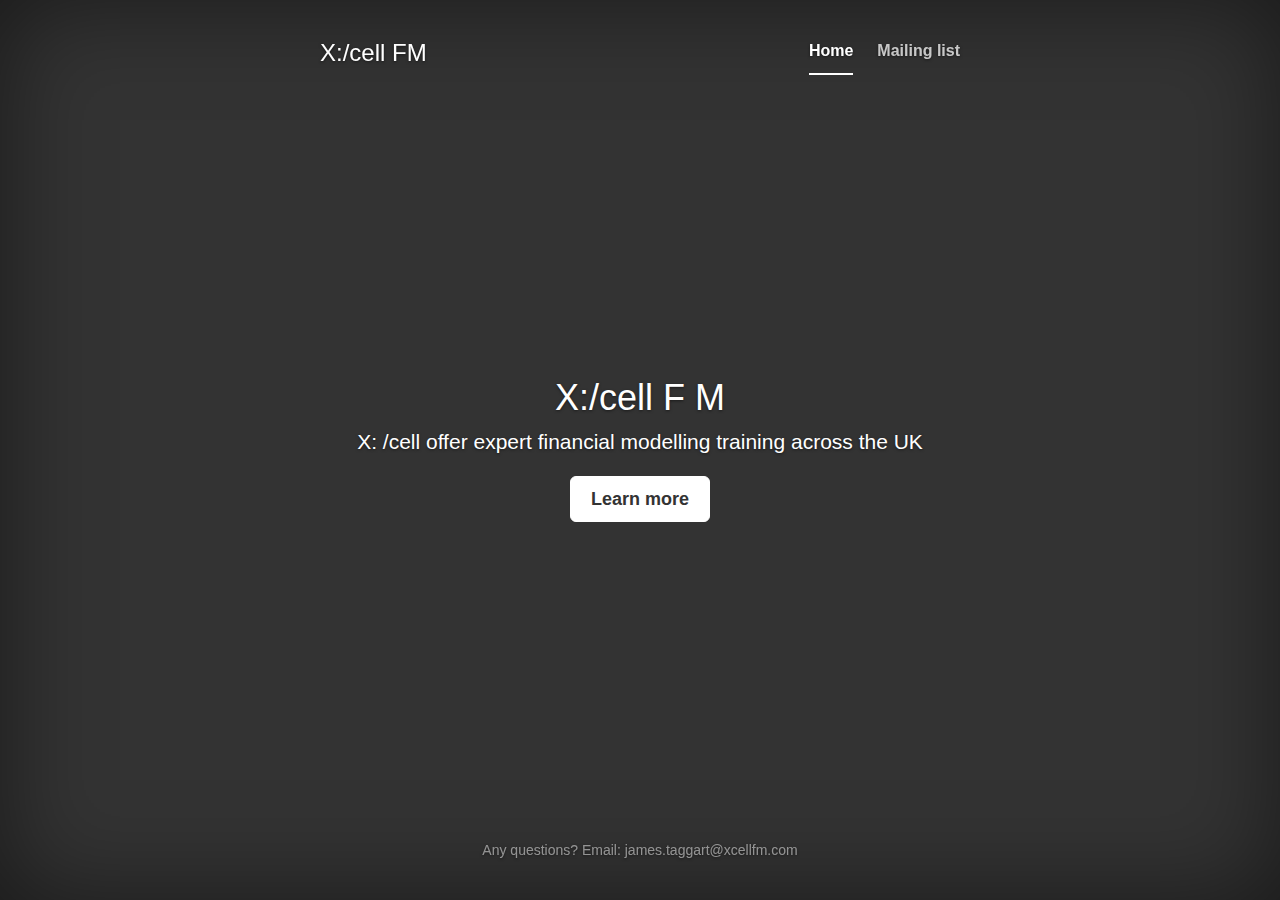
==== index.html @ ba2e3148 "conflicts" ====
<html lang="en" hola_ext_inject="disabled"><head>
    <meta charset="utf-8">
    <meta http-equiv="X-UA-Compatible" content="IE=edge">
    <meta name="viewport" content="width=device-width, initial-scale=1">
    <!-- The above 3 meta tags *must* come first in the head; any other head content must come *after* these tags -->
    <meta name="description" content="">
    <meta name="author" content="">
    <!-- <link rel="icon" href="../../favicon.ico"> -->


    <title>X:/cell F M</title>


    <!-- Bootstrap core CSS -->
    <link href="bootstrap.min.css" rel="stylesheet">

    <!-- Custom styles for this template -->
    <link href="cover.css" rel="stylesheet">

    <!-- Just for debugging purposes. Don't actually copy these 2 lines! -->
    <!--[if lt IE 9]><script src="../../assets/js/ie8-responsive-file-warning.js"></script><![endif]-->
    <!-- <script src="../../assets/js/ie-emulation-modes-warning.js"></script> -->

    <!-- HTML5 shim and Respond.js for IE8 support of HTML5 elements and media queries -->
    <!--[if lt IE 9]>
      <script src="https://oss.maxcdn.com/html5shiv/3.7.2/html5shiv.min.js"></script>
      <script src="https://oss.maxcdn.com/respond/1.4.2/respond.min.js"></script>
    <![endif]-->
  </head>

  <body>

    <div class="site-wrapper">

      <div class="site-wrapper-inner">

        <div class="cover-container">

          <div class="masthead clearfix">
            <div class="inner">
              <h3 class="masthead-brand">X:/cell FM</h3>
              <nav>
                <ul class="nav masthead-nav">
                  <li class="active" id="home"><a href="#">Home</a></li>
                  <li id="contact"><a href="#">Mailing list</a></li>
                </ul>
              </nav>
            </div>
          </div>

          <div class="inner cover">
            <div class="intro">
            <h1 class="cover-heading">X:/cell F M</h1>
            <p class="lead">X: /cell offer expert financial modelling training across the UK</p>
            <p class="lead">
              <a href="#" class="btn btn-lg btn-default">Learn more</a>
            </p>

            </div>


            <div id="mc_embed_signup">
            <form action="//github.us11.list-manage.com/subscribe/post?u=17750a092d2975bb980be937c&amp;id=23b348868a" method="post" id="mc-embedded-subscribe-form" name="mc-embedded-subscribe-form" class="validate" target="_blank" novalidate>
                <div id="mc_embed_signup_scroll">
              <h2>Subscribe to our mailing list</h2>
            <div class="indicates-required"><span class="asterisk">*</span> indicates required</div>
            <div class="mc-field-group">
              <label for="mce-EMAIL">Email Address  <span class="asterisk">*</span>
            </label>
              <input type="email" value="" name="EMAIL" class="required email" id="mce-EMAIL">
            </div>
            <div class="mc-field-group">
              <label for="mce-FNAME">First Name </label>
              <input type="text" value="" name="FNAME" class="" id="mce-FNAME">
            </div>
            <div class="mc-field-group">
              <label for="mce-LNAME">Last Name </label>
              <input type="text" value="" name="LNAME" class="" id="mce-LNAME">
            </div>
              <div id="mce-responses" class="clear">
                <div class="response" id="mce-error-response" style="display:none"></div>
                <div class="response" id="mce-success-response" style="display:none"></div>
              </div>    <!-- real people should not fill this in and expect good things - do not remove this or risk form bot signups-->
                <div style="position: absolute; left: -5000px;"><input type="text" name="b_17750a092d2975bb980be937c_23b348868a" tabindex="-1" value=""></div>
                <div class="clear"><input type="submit" value="Subscribe" name="subscribe" id="mc-embedded-subscribe" class="button"></div>
                </div>
            </form>
          </div>

          </div>

          <div class="mastfoot">
            <div class="inner">
              <p>Any questions? Email: james.taggart@xcellfm.com </p>
            </div>
          </div>

        </div>



      </div>



    </div>



    <script type='text/javascript' src='//s3.amazonaws.com/downloads.mailchimp.com/js/mc-validate.js'></script>
    <!-- <script type='text/javascript'>(function($) {window.fnames = new Array(); window.ftypes = new Array();fnames[0]='EMAIL';ftypes[0]='email';fnames[1]='FNAME';ftypes[1]='text';fnames[2]='LNAME';ftypes[2]='text';}(jQuery));var $mcj = jQuery.noConflict(true);</script> -->
    <!-- <script src="https://ajax.googleapis.com/ajax/libs/jquery/1.11.3/jquery.min.js"></script> -->
    <!-- <script src="bootstrap.min.js"></script> -->
    <!-- <script src="../../assets/js/ie10-viewport-bug-workaround.js"></script> -->
<script type="text/javascript" src="main.js"></script>

</body>
</html>
---- cover.css ----
/*
 * Globals
 */

/* Links */
a,
a:focus,
a:hover {
  color: #fff;
}

/* Custom default button */
.btn-default,
.btn-default:hover,
.btn-default:focus {
  color: #333;
  text-shadow: none; /* Prevent inheritence from `body` */
  background-color: #fff;
  border: 1px solid #fff;
}


/*
 * Base structure
 */

html,
body {
  height: 100%;
  background-color: #333;
}
body {
  color: #fff;
  text-align: center;
  text-shadow: 0 1px 3px rgba(0,0,0,.5);
}

/* Extra markup and styles for table-esque vertical and horizontal centering */
.site-wrapper {
  display: table;
  width: 100%;
  height: 100%; /* For at least Firefox */
  min-height: 100%;
  -webkit-box-shadow: inset 0 0 100px rgba(0,0,0,.5);
          box-shadow: inset 0 0 100px rgba(0,0,0,.5);
}
.site-wrapper-inner {
  display: table-cell;
  vertical-align: top;
}

#mc_embed_signup{
  padding-top:-10em;
  display:none;

}

.cover-container {
  margin-right: auto;
  margin-left: auto;
}

/* Padding for spacing */
.inner {
  padding: 30px;
}


/*
 * Header
 */
.masthead-brand {
  margin-top: 10px;
  margin-bottom: 10px;
}

.masthead-nav > li {
  display: inline-block;
}
.masthead-nav > li + li {
  margin-left: 20px;
}
.masthead-nav > li > a {
  padding-right: 0;
  padding-left: 0;
  font-size: 16px;
  font-weight: bold;
  color: #fff; /* IE8 proofing */
  color: rgba(255,255,255,.75);
  border-bottom: 2px solid transparent;
}
.masthead-nav > li > a:hover,
.masthead-nav > li > a:focus {
  background-color: transparent;
  border-bottom-color: #a9a9a9;
  border-bottom-color: rgba(255,255,255,.25);
}
.masthead-nav > .active > a,
.masthead-nav > .active > a:hover,
.masthead-nav > .active > a:focus {
  color: #fff;
  border-bottom-color: #fff;
}

@media (min-width: 768px) {
  .masthead-brand {
    float: left;
  }
  .masthead-nav {
    float: right;
  }
}


/*
 * Cover
 */

.cover {
  padding: 0 20px;
}
.cover .btn-lg {
  padding: 10px 20px;
  font-weight: bold;
}


/*
 * Footer
 */

.mastfoot {
  color: #999; /* IE8 proofing */
  color: rgba(255,255,255,.5);
}


/*
 * Affix and center
 */

@media (min-width: 768px) {
  /* Pull out the header and footer */
  .masthead {
    position: fixed;
    top: 0;
  }
  .mastfoot {
    position: fixed;
    bottom: 0;
  }
  /* Start the vertical centering */
  .site-wrapper-inner {
    vertical-align: middle;
  }
  /* Handle the widths */
  .masthead,
  .mastfoot,
  .cover-container {
    width: 100%; /* Must be percentage or pixels for horizontal alignment */
  }
}

@media (min-width: 992px) {
  .masthead,
  .mastfoot,
  .cover-container {
    width: 700px;
  }
}
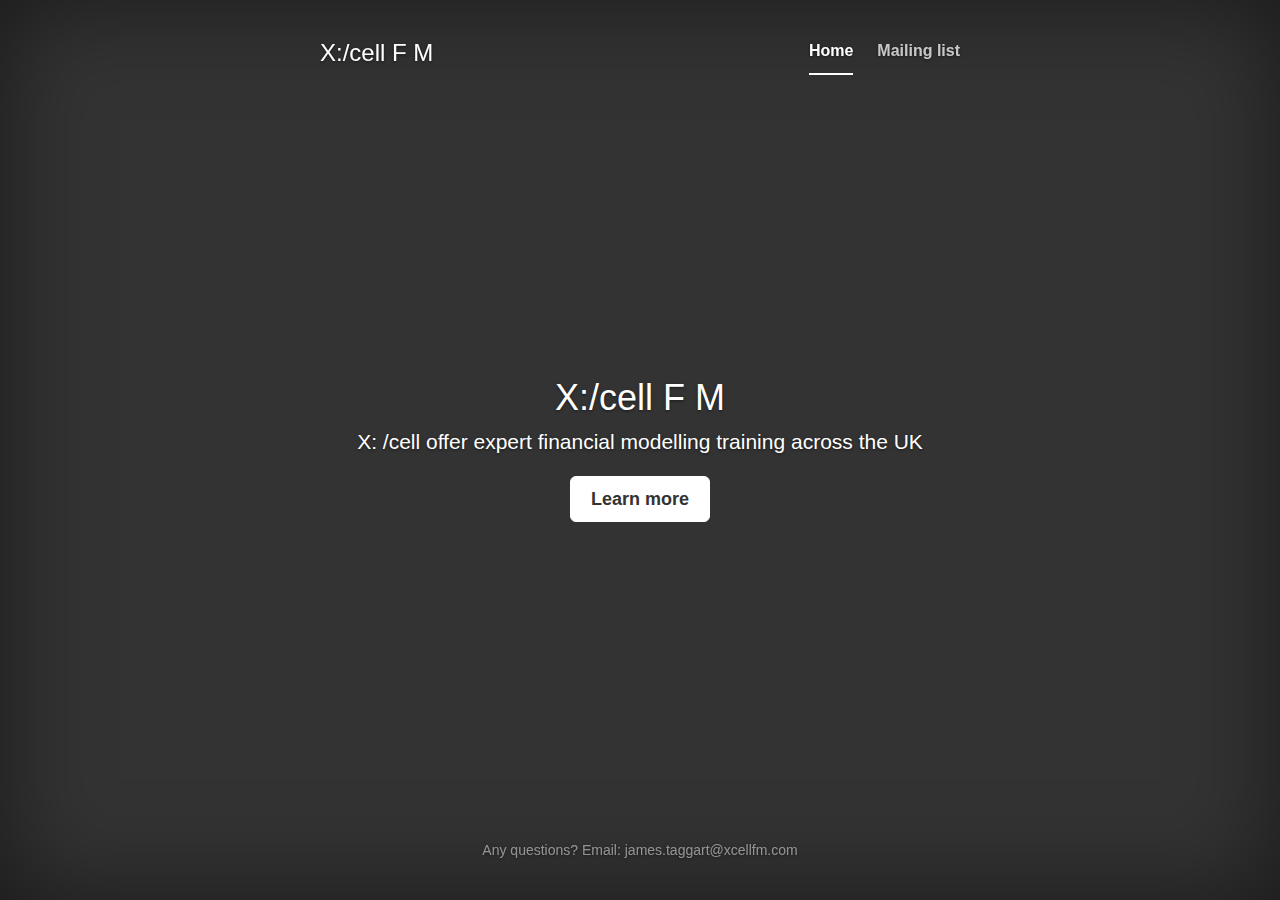
==== commit 9f3a64a7: "Update index.html" ====
--- a/index.html
+++ b/index.html
@@ -8,7 +8,7 @@
     <!-- <link rel="icon" href="../../favicon.ico"> -->
 
 
-    <title>X:/cell F M</title>
+    <title> X:/cell F M </title>
 
 
     <!-- Bootstrap core CSS -->
@@ -38,7 +38,7 @@
 
           <div class="masthead clearfix">
             <div class="inner">
-              <h3 class="masthead-brand">X:/cell FM</h3>
+              <h3 class="masthead-brand"> X:/cell F M </h3>
               <nav>
                 <ul class="nav masthead-nav">
                   <li class="active" id="home"><a href="#">Home</a></li>
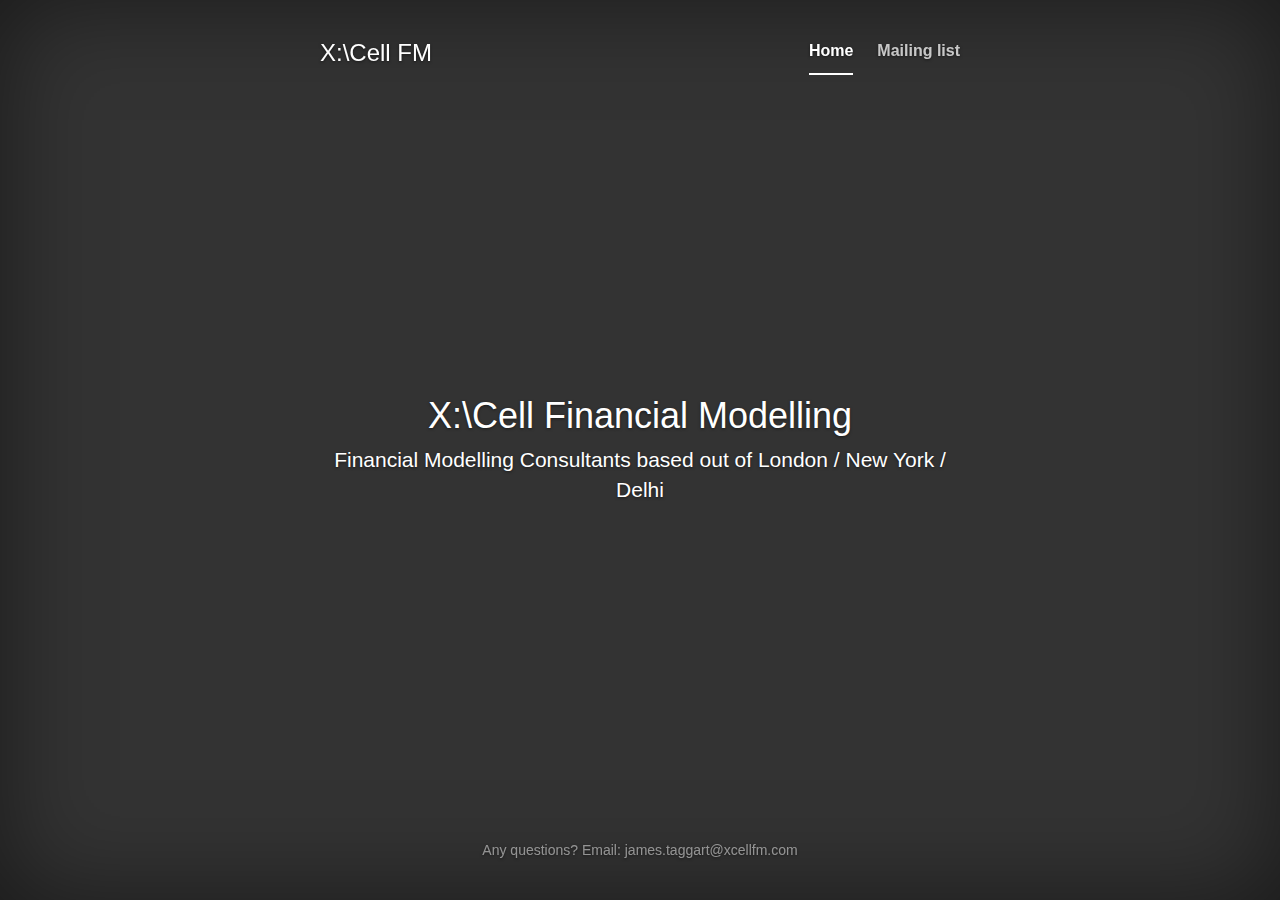
==== commit e46c9432: "name and mail list edits" ====
--- a/index.html
+++ b/index.html
@@ -7,9 +7,7 @@
     <meta name="author" content="">
     <!-- <link rel="icon" href="../../favicon.ico"> -->
 
-
-    <title> X:/cell F M </title>
-
+    <title>X:\Cell FM</title>
 
     <!-- Bootstrap core CSS -->
     <link href="bootstrap.min.css" rel="stylesheet">
@@ -38,7 +36,7 @@
 
           <div class="masthead clearfix">
             <div class="inner">
-              <h3 class="masthead-brand"> X:/cell F M </h3>
+              <h3 class="masthead-brand">X:\Cell FM</h3>
               <nav>
                 <ul class="nav masthead-nav">
                   <li class="active" id="home"><a href="#">Home</a></li>
@@ -50,11 +48,11 @@
 
           <div class="inner cover">
             <div class="intro">
-            <h1 class="cover-heading">X:/cell F M</h1>
-            <p class="lead">X: /cell offer expert financial modelling training across the UK</p>
-            <p class="lead">
+            <h1 class="cover-heading">X:\Cell Financial Modelling</h1>
+            <p class="lead">Financial Modelling Consultants based out of London / New York / Delhi</p>
+            <!-- <p class="lead">
               <a href="#" class="btn btn-lg btn-default">Learn more</a>
-            </p>
+            </p> -->
 
             </div>
 
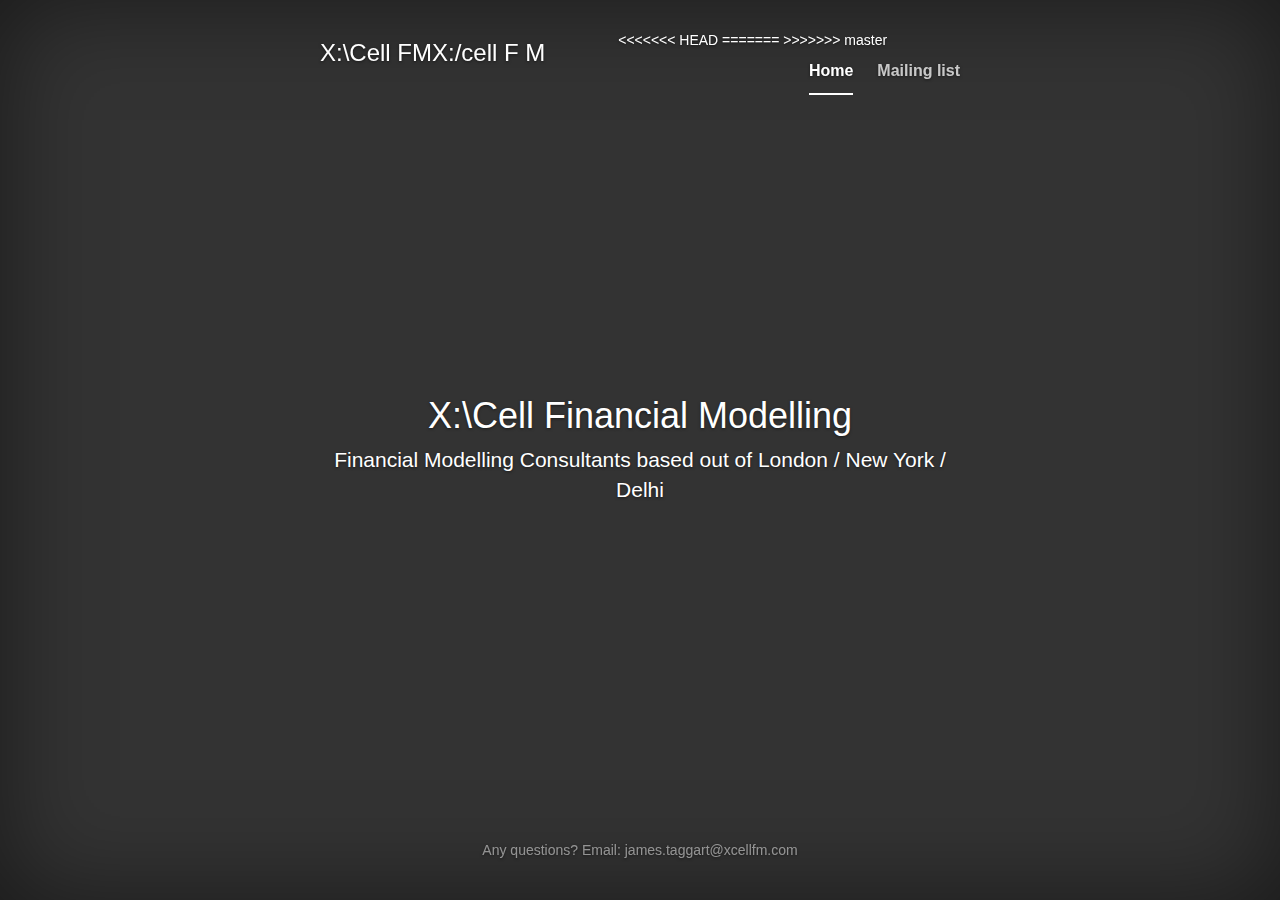
==== commit 7f9c18a6: "merge conflicts" ====
--- a/index.html
+++ b/index.html
@@ -36,7 +36,11 @@
 
           <div class="masthead clearfix">
             <div class="inner">
+<<<<<<< HEAD
               <h3 class="masthead-brand">X:\Cell FM</h3>
+=======
+              <h3 class="masthead-brand"> X:/cell F M </h3>
+>>>>>>> master
               <nav>
                 <ul class="nav masthead-nav">
                   <li class="active" id="home"><a href="#">Home</a></li>
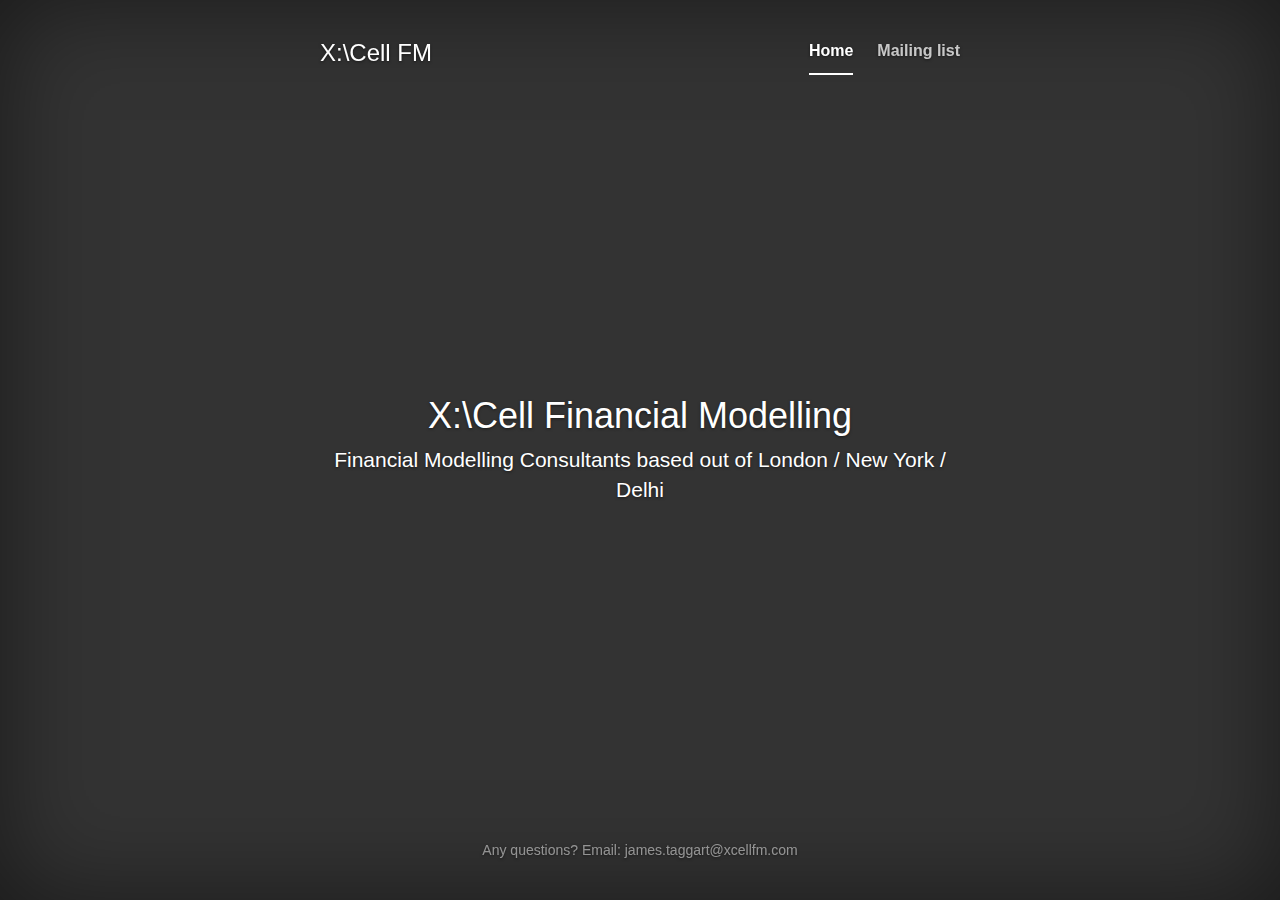
==== commit 48490d58: "Update index.html" ====
--- a/index.html
+++ b/index.html
@@ -36,11 +36,9 @@
 
           <div class="masthead clearfix">
             <div class="inner">
-<<<<<<< HEAD
+
               <h3 class="masthead-brand">X:\Cell FM</h3>
-=======
-              <h3 class="masthead-brand"> X:/cell F M </h3>
->>>>>>> master
+
               <nav>
                 <ul class="nav masthead-nav">
                   <li class="active" id="home"><a href="#">Home</a></li>
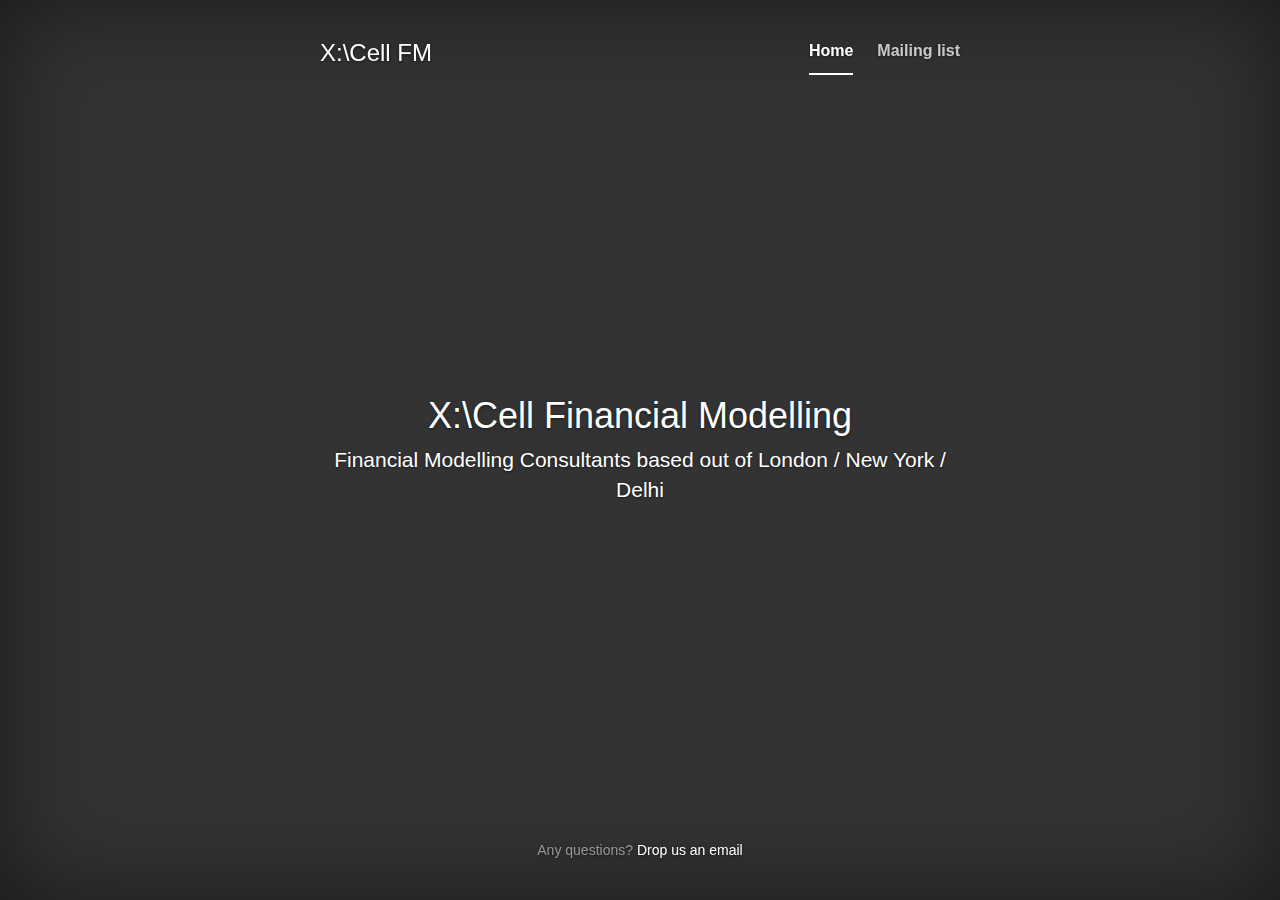
==== commit 28400aaa: "media queries" ====
--- a/index.html
+++ b/index.html
@@ -91,7 +91,7 @@
 
           <div class="mastfoot">
             <div class="inner">
-              <p>Any questions? Email: james.taggart@xcellfm.com </p>
+              <p>Any questions? <a href="mailto:james.taggart@xcellfm.com" </a> Drop us an email </p>
             </div>
           </div>
 
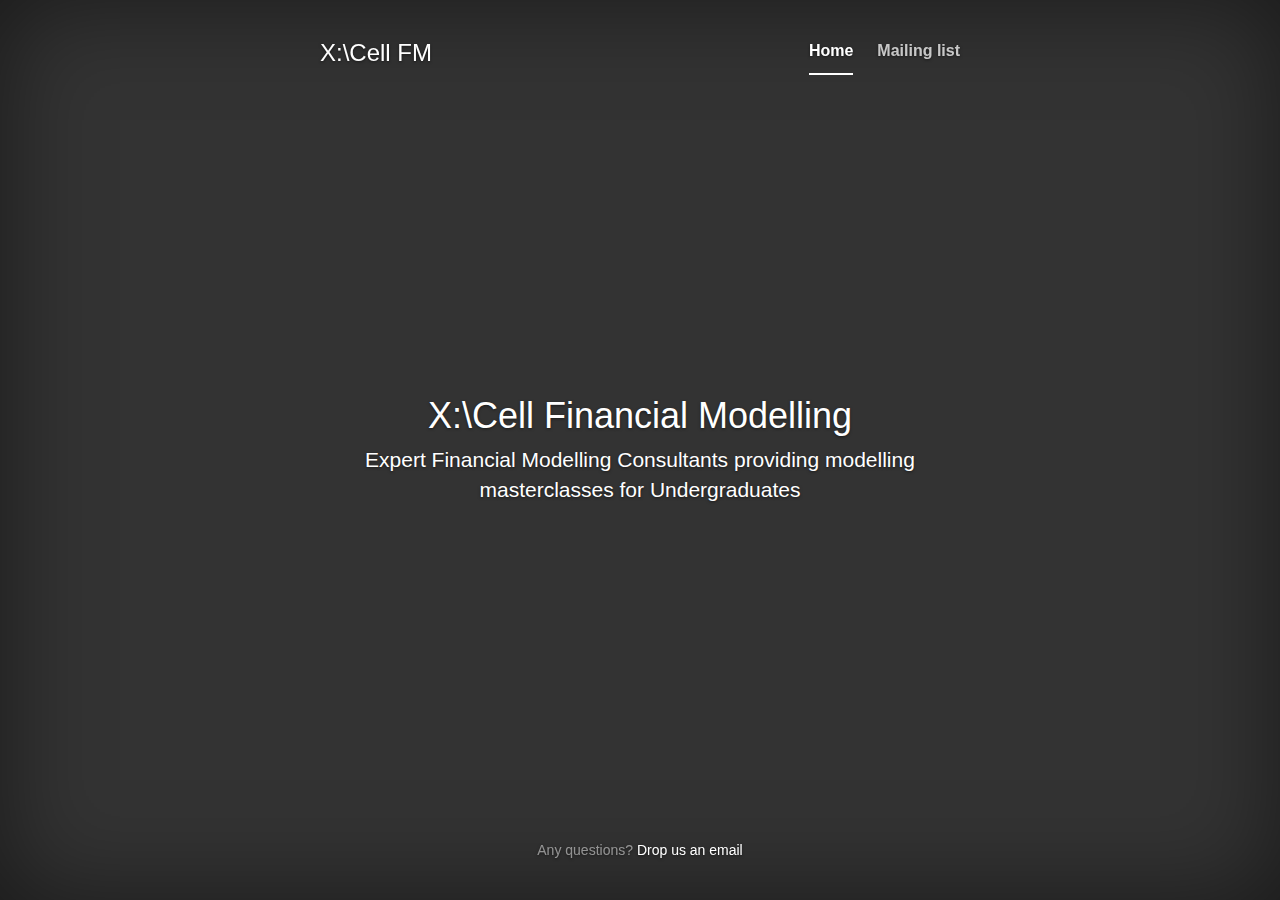
==== commit fea48b2f: "text changes" ====
--- a/index.html
+++ b/index.html
@@ -51,7 +51,7 @@
           <div class="inner cover">
             <div class="intro">
             <h1 class="cover-heading">X:\Cell Financial Modelling</h1>
-            <p class="lead">Financial Modelling Consultants based out of London / New York / Delhi</p>
+            <p class="lead">Expert Financial Modelling Consultants providing modelling masterclasses for Undergraduates</p>
             <!-- <p class="lead">
               <a href="#" class="btn btn-lg btn-default">Learn more</a>
             </p> -->
@@ -62,7 +62,7 @@
             <div id="mc_embed_signup">
             <form action="//github.us11.list-manage.com/subscribe/post?u=17750a092d2975bb980be937c&amp;id=23b348868a" method="post" id="mc-embedded-subscribe-form" name="mc-embedded-subscribe-form" class="validate" target="_blank" novalidate>
                 <div id="mc_embed_signup_scroll">
-              <h2>Subscribe to our mailing list</h2>
+              <h2>For information on upcoming clases and to register your interest, please join our mailing list</h2>
             <div class="indicates-required"><span class="asterisk">*</span> indicates required</div>
             <div class="mc-field-group">
               <label for="mce-EMAIL">Email Address  <span class="asterisk">*</span>
